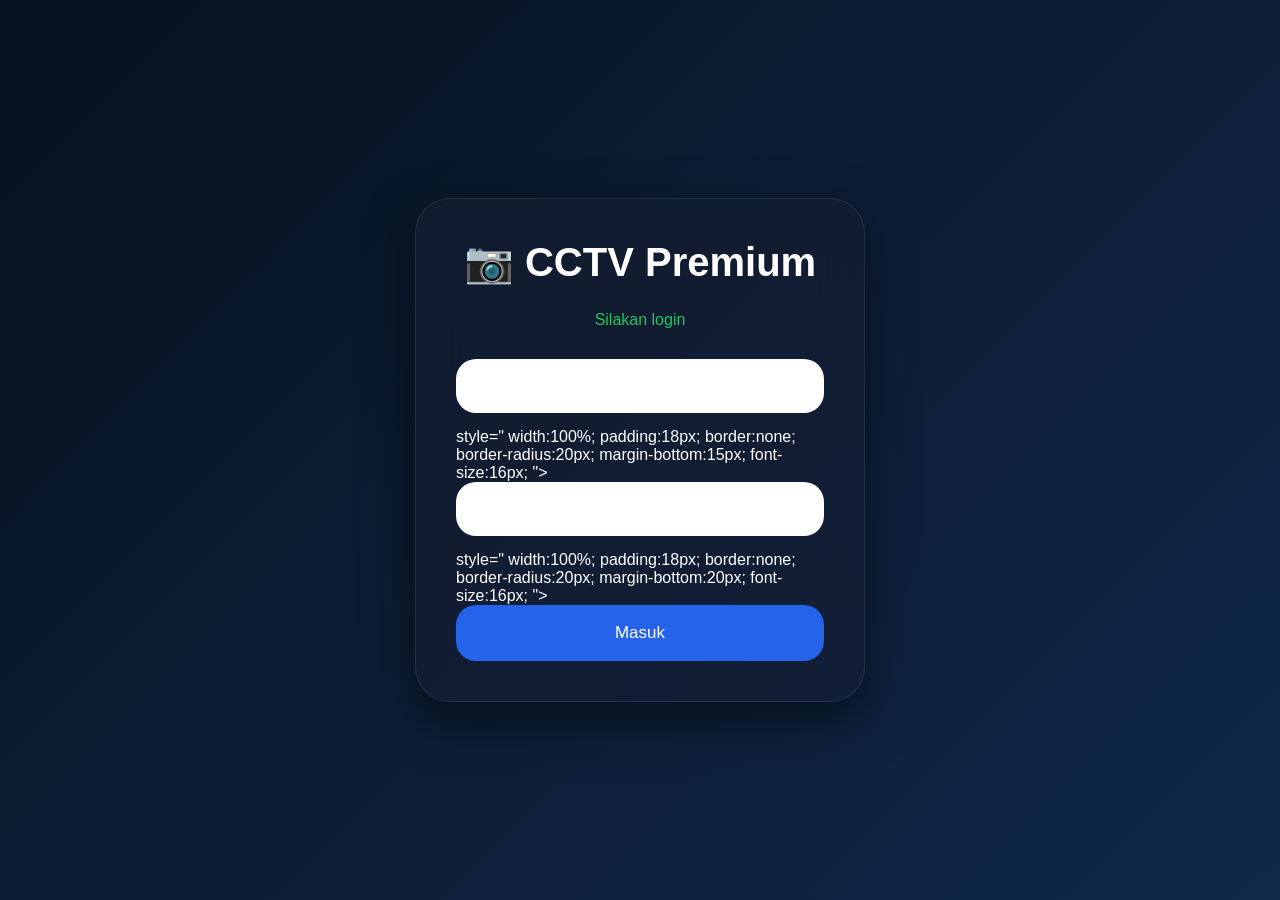
==== index.html @ 45cf0ae9 "Update index.html" ====
<!DOCTYPE html>
<html lang="id">
<head>

<meta charset="UTF-8">

<meta name="viewport"
content="width=device-width,initial-scale=1.0">

<title>CCTV Premium</title>

<link
rel="stylesheet"
href="style.css">

</head>
<body>

<div
style="
display:flex;
justify-content:center;
align-items:center;
min-height:100vh;
">

<div class="glass"
style="max-width:450px;width:100%;">

<div class="title">

<h1>

📷 CCTV Premium

</h1>

</div>

<div class="online">

Silakan login

</div>


<input
type="text"
id="username"
onkeydown="handleKey(event)">

style="
width:100%;
padding:18px;
border:none;
border-radius:20px;
margin-bottom:15px;
font-size:16px;
">


<input
type="password"
id="password"
onkeydown="handleKey(event)">

style="
width:100%;
padding:18px;
border:none;
border-radius:20px;
margin-bottom:20px;
font-size:16px;
">


<button

onclick="login()"

style="
width:100%;
padding:18px;
border:none;
border-radius:20px;
background:#2563eb;
color:white;
font-size:17px;
cursor:pointer;
">

Masuk

</button>

</div>

</div>

<script src="script.js"></script>

</body>
</html>
---- style.css ----
*{
    margin:0;
    padding:0;
    box-sizing:border-box;
    font-family:'Segoe UI',sans-serif;
}

body{
    min-height:100vh;
    background:
    linear-gradient(
        135deg,
        #06111f,
        #0d1d35,
        #10284a
    );

    color:white;

    overflow-x:hidden;
}

.container{
    display:flex;
    min-height:100vh;
}

/* SIDEBAR */

.sidebar{

    width:90px;

    background:
    rgba(10,20,40,.8);

    backdrop-filter:
    blur(20px);

    border-right:
    1px solid rgba(255,255,255,.08);

    display:flex;

    flex-direction:column;

    align-items:center;

    padding-top:25px;

}

.logo{

    font-size:40px;

    margin-bottom:40px;

}

.nav-item{

    width:60px;

    height:60px;

    border-radius:18px;

    display:flex;

    justify-content:center;

    align-items:center;

    margin-bottom:15px;

    text-decoration:none;

    font-size:26px;

    color:white;

    background:
    rgba(255,255,255,.05);

    transition:.3s;

}

.nav-item:hover{

    transform:translateY(-5px);

    background:#2563eb;

}

.red{

    background:#ef4444;

}

.red:hover{

    background:#dc2626;

}

/* MAIN */

.main{

    flex:1;

    padding:40px;

}

.glass{

    max-width:950px;

    margin:auto;

    padding:40px;

    border-radius:35px;

    background:

    rgba(20,30,50,.65);

    backdrop-filter:

    blur(25px);

    border:

    1px solid rgba(255,255,255,.08);

    box-shadow:

    0 20px 50px rgba(0,0,0,.5);

}

/* TITLE */

.title{

    text-align:center;

    margin-bottom:25px;

}

.title h1{

    font-size:40px;

}

/* STATUS */

.online{

    text-align:center;

    color:#22c55e;

    margin-bottom:30px;

}

/* JAM */

.clock{

    text-align:center;

    font-size:65px;

    font-weight:bold;

}

.date{

    text-align:center;

    color:#d1d5db;

    margin-bottom:40px;

}

/* CAMERA CARD */

.camera-card{

    background:

    rgba(45,92,160,.45);

    border:

    1px solid rgba(255,255,255,.08);

    padding:22px;

    border-radius:25px;

    margin-bottom:20px;

    display:flex;

    justify-content:space-between;

    align-items:center;

    cursor:pointer;

    transition:.3s;

}

.camera-card:hover{

    transform:

    translateY(-5px);

    background:#2d5ca0;

}

/* STAT CARD */

.stat{

    margin-top:30px;

    display:grid;

    grid-template-columns:

    repeat(2,1fr);

    gap:20px;

}

.stat-card{

    background:

    rgba(255,255,255,.05);

    border:

    1px solid rgba(255,255,255,.08);

    padding:25px;

    border-radius:25px;

    text-align:center;

}

.stat-card h2{

    font-size:35px;

    margin-bottom:10px;

}

/* LOGIN */

.login-container{

    display:flex;

    justify-content:center;

    align-items:center;

    min-height:100vh;

}

.login-box{

    width:420px;

    padding:40px;

    border-radius:35px;

    background:

    rgba(20,30,50,.7);

    backdrop-filter:

    blur(25px);

    border:

    1px solid rgba(255,255,255,.08);

}

input{

    width:100%;

    padding:18px;

    border:none;

    border-radius:20px;

    margin-bottom:15px;

    font-size:16px;

}

button{

    width:100%;

    padding:18px;

    border:none;

    border-radius:20px;

    background:#2563eb;

    color:white;

    cursor:pointer;

    font-size:17px;

}

/* RESPONSIVE */

@media(max-width:768px){

    .clock{

        font-size:45px;

    }

    .glass{

        padding:25px;

    }

}
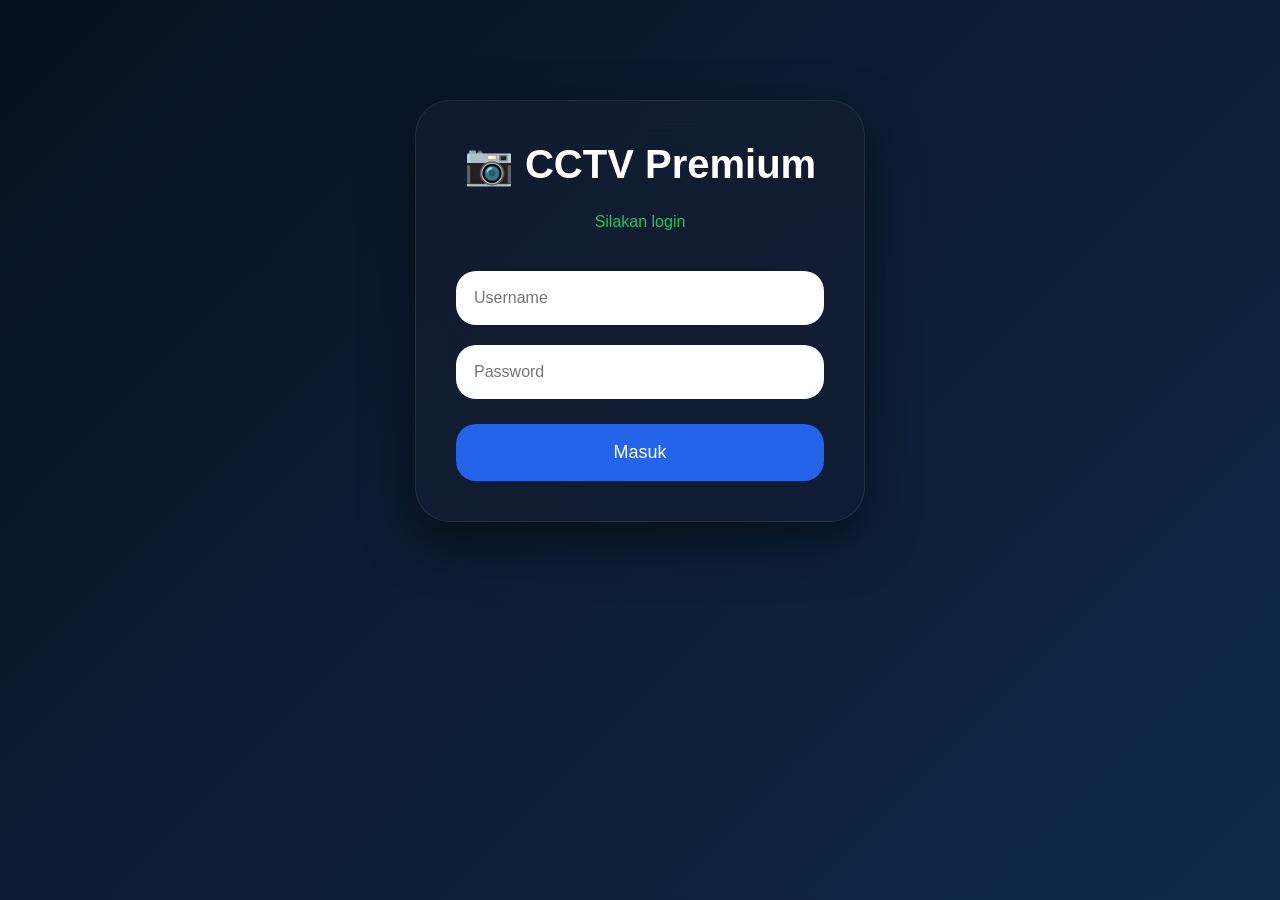
==== commit 3f0e4e13: "Update index.html" ====
--- a/index.html
+++ b/index.html
@@ -4,8 +4,9 @@
 
 <meta charset="UTF-8">
 
-<meta name="viewport"
-content="width=device-width,initial-scale=1.0">
+<meta
+name="viewport"
+content="width=device-width, initial-scale=1.0">
 
 <title>CCTV Premium</title>
 
@@ -14,18 +15,17 @@
 href="style.css">
 
 </head>
+
 <body>
 
-<div
-style="
-display:flex;
-justify-content:center;
-align-items:center;
-min-height:100vh;
-">
+<div class="main">
 
 <div class="glass"
-style="max-width:450px;width:100%;">
+style="
+max-width:450px;
+margin:auto;
+margin-top:60px;
+">
 
 <div class="title">
 
@@ -37,7 +37,9 @@
 
 </div>
 
-<div class="online">
+<div
+class="online"
+style="margin-bottom:40px;">
 
 Silakan login
 
@@ -45,24 +47,14 @@
 
 
 <input
+
 type="text"
+
 id="username"
-onkeydown="handleKey(event)">
 
-style="
-width:100%;
-padding:18px;
-border:none;
-border-radius:20px;
-margin-bottom:15px;
-font-size:16px;
-">
+placeholder="Username"
 
-
-<input
-type="password"
-id="password"
-onkeydown="handleKey(event)">
+onkeydown="handleKey(event)"
 
 style="
 width:100%;
@@ -71,6 +63,28 @@
 border-radius:20px;
 margin-bottom:20px;
 font-size:16px;
+outline:none;
+">
+
+
+<input
+
+type="password"
+
+id="password"
+
+placeholder="Password"
+
+onkeydown="handleKey(event)"
+
+style="
+width:100%;
+padding:18px;
+border:none;
+border-radius:20px;
+margin-bottom:25px;
+font-size:16px;
+outline:none;
 ">
 
 
@@ -85,7 +99,7 @@
 border-radius:20px;
 background:#2563eb;
 color:white;
-font-size:17px;
+font-size:18px;
 cursor:pointer;
 ">
 
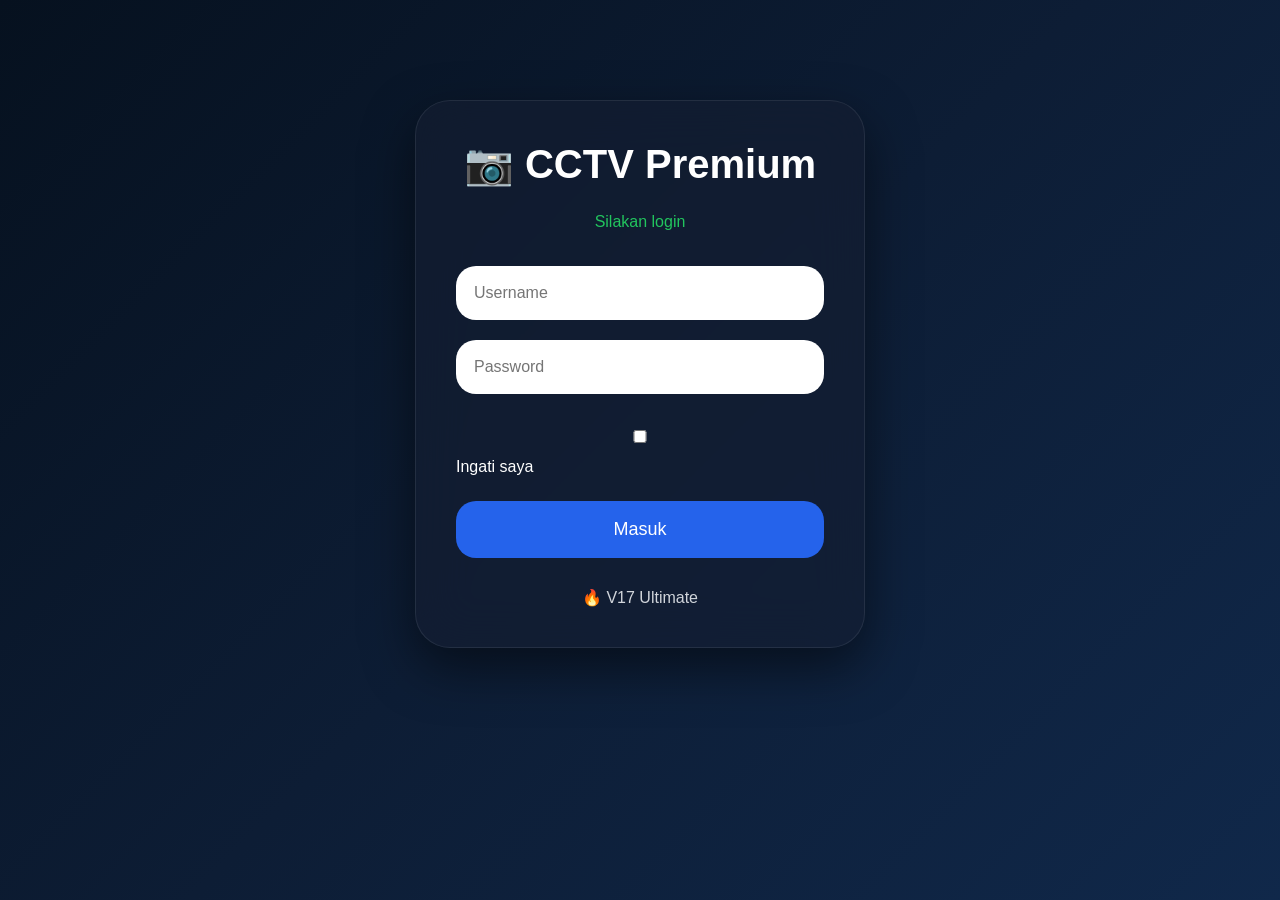
==== commit 80144159: "Update index.html" ====
--- a/index.html
+++ b/index.html
@@ -1,5 +1,6 @@
 <!DOCTYPE html>
 <html lang="id">
+
 <head>
 
 <meta charset="UTF-8">
@@ -8,7 +9,7 @@
 name="viewport"
 content="width=device-width, initial-scale=1.0">
 
-<title>CCTV Premium</title>
+<title>CCTV Premium V17</title>
 
 <link
 rel="stylesheet"
@@ -20,7 +21,8 @@
 
 <div class="main">
 
-<div class="glass"
+<div
+class="glass"
 style="
 max-width:450px;
 margin:auto;
@@ -39,23 +41,19 @@
 
 <div
 class="online"
-style="margin-bottom:40px;">
+style="margin-bottom:35px;">
 
 Silakan login
 
 </div>
 
 
+
 <input
-
 type="text"
-
 id="username"
-
 placeholder="Username"
-
 onkeydown="handleKey(event)"
-
 style="
 width:100%;
 padding:18px;
@@ -67,22 +65,23 @@
 ">
 
 
+
+<div
+style="
+position:relative;
+margin-bottom:20px;
+">
+
 <input
-
 type="password"
-
 id="password"
-
 placeholder="Password"
-
 onkeydown="handleKey(event)"
-
 style="
 width:100%;
 padding:18px;
 border:none;
 border-radius:20px;
-margin-bottom:25px;
 font-size:16px;
 outline:none;
 ">
@@ -90,7 +89,47 @@
 
 <button
 
+onclick="togglePassword()"
+
+style="
+position:absolute;
+right:15px;
+top:50%;
+transform:translateY(-50%);
+border:none;
+background:none;
+font-size:18px;
+cursor:pointer;
+">
+
+👁
+
+</button>
+
+</div>
+
+
+
+<div
+style="
+margin-bottom:25px;
+">
+
+<input
+type="checkbox"
+id="remember">
+
+Ingati saya
+
+</div>
+
+
+
+<button
+
 onclick="login()"
+
+id="loginButton"
 
 style="
 width:100%;
@@ -107,6 +146,18 @@
 
 </button>
 
+
+<div
+style="
+margin-top:30px;
+text-align:center;
+color:#d1d5db;
+">
+
+🔥 V17 Ultimate
+
+</div>
+
 </div>
 
 </div>
@@ -114,4 +165,5 @@
 <script src="script.js"></script>
 
 </body>
+
 </html>
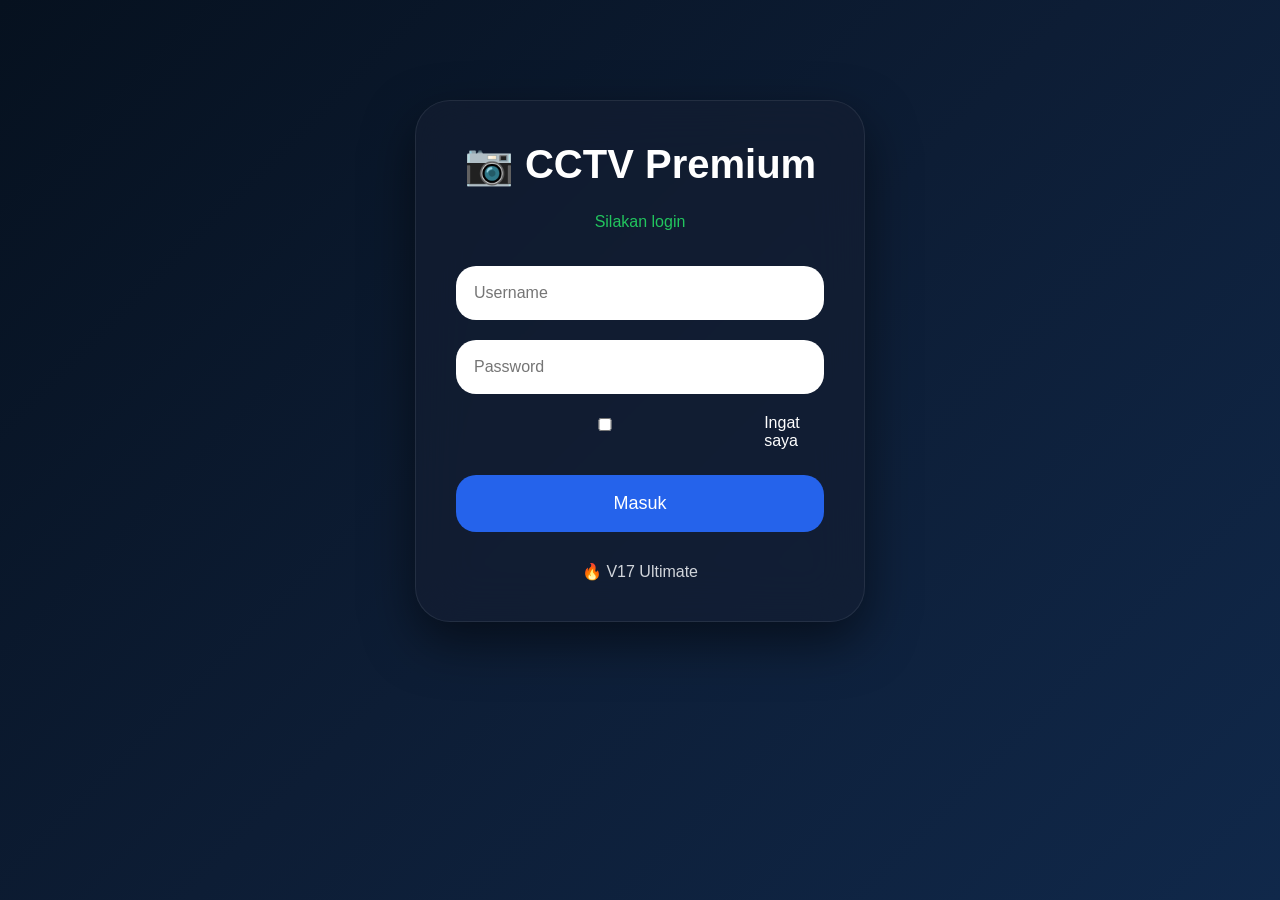
==== commit 37e9c920: "Update index.html" ====
--- a/index.html
+++ b/index.html
@@ -1,6 +1,5 @@
 <!DOCTYPE html>
 <html lang="id">
-
 <head>
 
 <meta charset="UTF-8">
@@ -65,13 +64,6 @@
 ">
 
 
-
-<div
-style="
-position:relative;
-margin-bottom:20px;
-">
-
 <input
 type="password"
 id="password"
@@ -82,44 +74,30 @@
 padding:18px;
 border:none;
 border-radius:20px;
+margin-bottom:20px;
 font-size:16px;
 outline:none;
 ">
-
-
-<button
-
-onclick="togglePassword()"
-
-style="
-position:absolute;
-right:15px;
-top:50%;
-transform:translateY(-50%);
-border:none;
-background:none;
-font-size:18px;
-cursor:pointer;
-">
-
-👁
-
-</button>
-
-</div>
 
 
 
 <div
 style="
 margin-bottom:25px;
+display:flex;
+align-items:center;
+gap:10px;
 ">
 
 <input
 type="checkbox"
 id="remember">
 
-Ingati saya
+<label for="remember">
+
+Ingat saya
+
+</label>
 
 </div>
 
@@ -165,5 +143,4 @@
 <script src="script.js"></script>
 
 </body>
-
 </html>
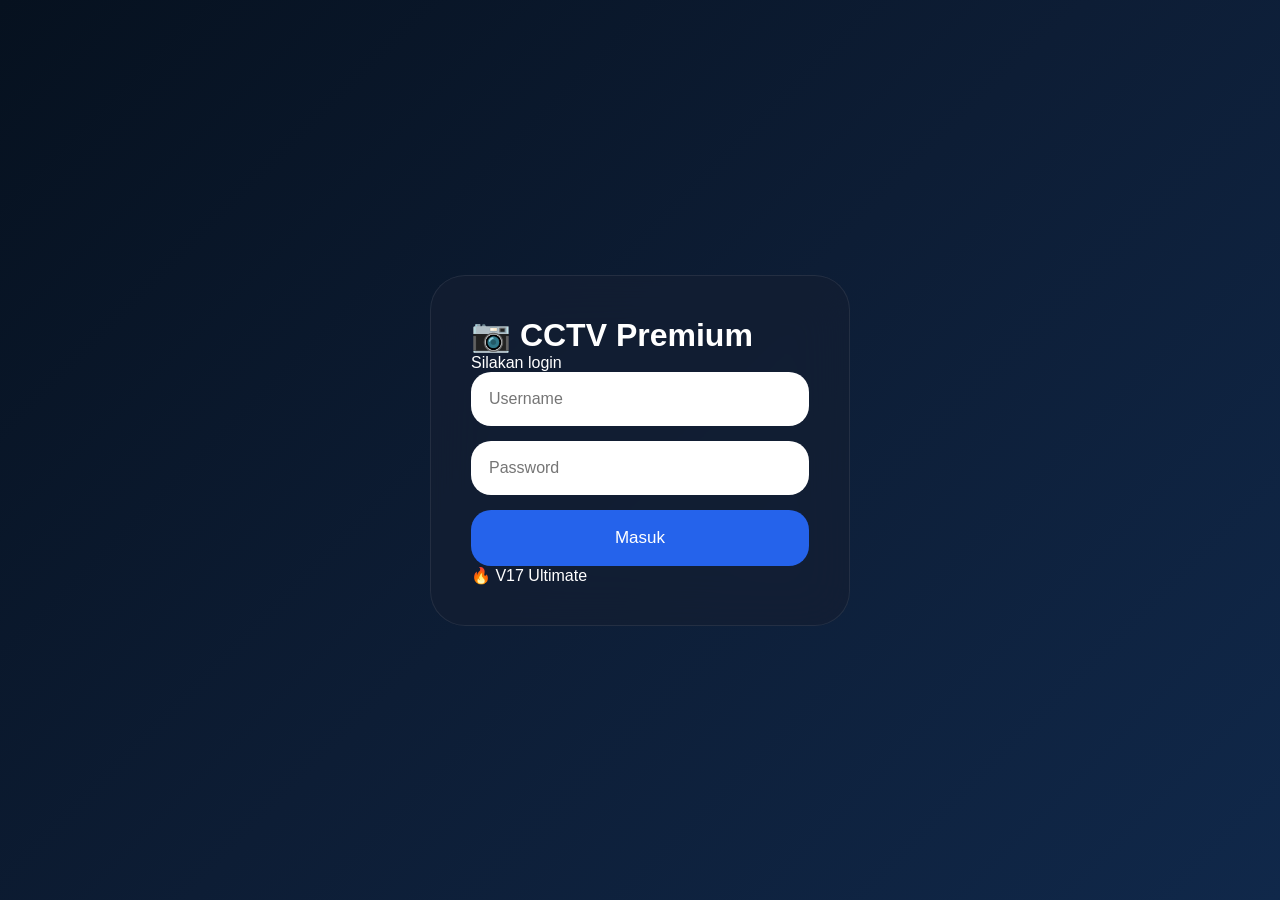
==== commit 9152460a: "Update index.html" ====
--- a/index.html
+++ b/index.html
@@ -4,31 +4,21 @@
 
 <meta charset="UTF-8">
 
-<meta
-name="viewport"
+<meta name="viewport"
 content="width=device-width, initial-scale=1.0">
 
 <title>CCTV Premium V17</title>
 
-<link
-rel="stylesheet"
+<link rel="stylesheet"
 href="style.css">
 
 </head>
 
 <body>
 
-<div class="main">
+<div class="login-container">
 
-<div
-class="glass"
-style="
-max-width:450px;
-margin:auto;
-margin-top:60px;
-">
-
-<div class="title">
+<div class="login-box">
 
 <h1>
 
@@ -36,101 +26,37 @@
 
 </h1>
 
-</div>
-
-<div
-class="online"
-style="margin-bottom:35px;">
+<p>
 
 Silakan login
 
-</div>
-
+</p>
 
 
 <input
 type="text"
 id="username"
 placeholder="Username"
-onkeydown="handleKey(event)"
-style="
-width:100%;
-padding:18px;
-border:none;
-border-radius:20px;
-margin-bottom:20px;
-font-size:16px;
-outline:none;
-">
+onkeydown="handleKey(event)">
 
 
 <input
 type="password"
 id="password"
 placeholder="Password"
-onkeydown="handleKey(event)"
-style="
-width:100%;
-padding:18px;
-border:none;
-border-radius:20px;
-margin-bottom:20px;
-font-size:16px;
-outline:none;
-">
-
-
-
-<div
-style="
-margin-bottom:25px;
-display:flex;
-align-items:center;
-gap:10px;
-">
-
-<input
-type="checkbox"
-id="remember">
-
-<label for="remember">
-
-Ingat saya
-
-</label>
-
-</div>
-
+onkeydown="handleKey(event)">
 
 
 <button
-
-onclick="login()"
-
 id="loginButton"
-
-style="
-width:100%;
-padding:18px;
-border:none;
-border-radius:20px;
-background:#2563eb;
-color:white;
-font-size:18px;
-cursor:pointer;
-">
+onclick="login()">
 
 Masuk
 
 </button>
 
 
-<div
-style="
-margin-top:30px;
-text-align:center;
-color:#d1d5db;
-">
+<div class="version">
 
 🔥 V17 Ultimate
 
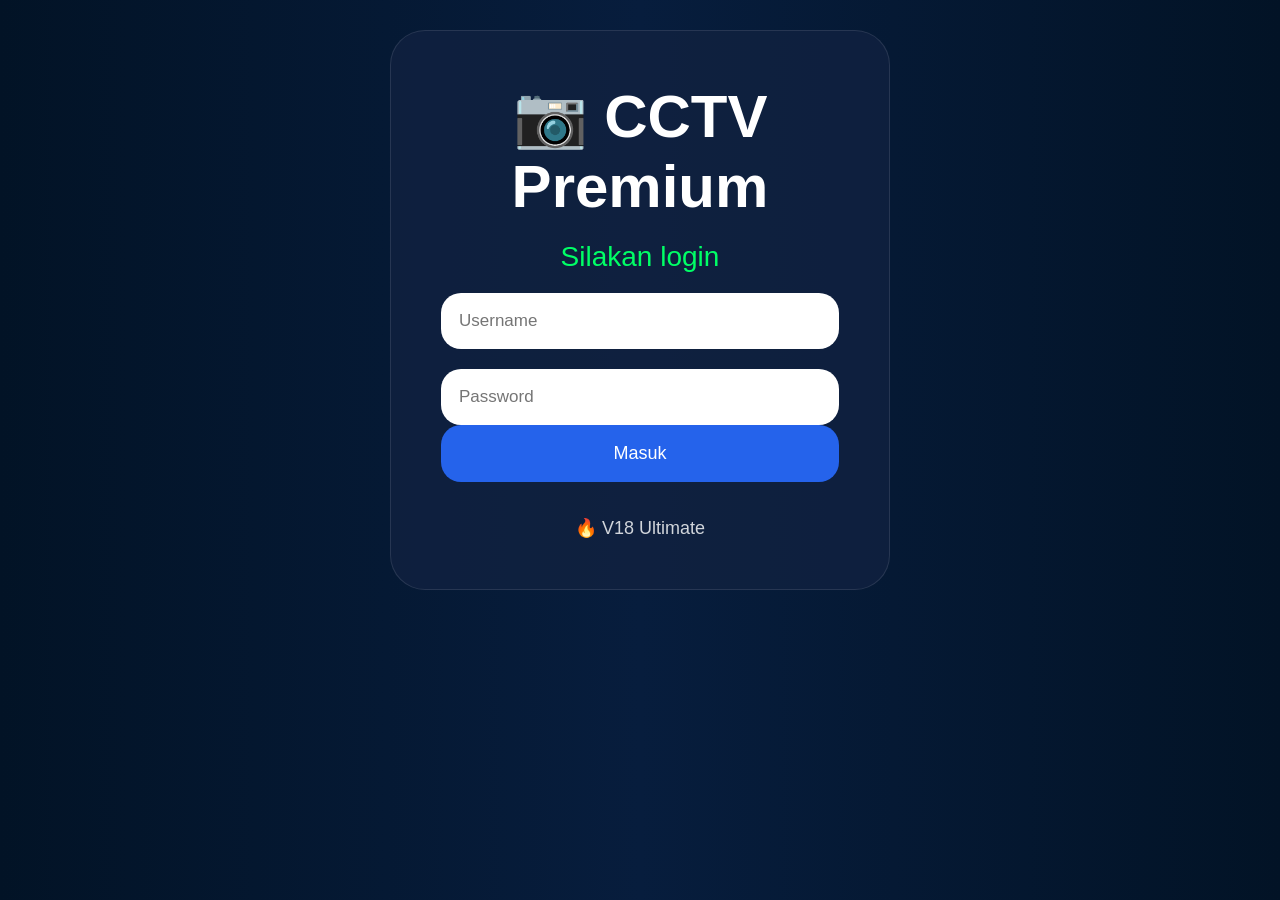
==== commit e3e39131: "Update index.html" ====
--- a/index.html
+++ b/index.html
@@ -1,24 +1,32 @@
 <!DOCTYPE html>
 <html lang="id">
+
 <head>
 
 <meta charset="UTF-8">
 
-<meta name="viewport"
+<meta
+name="viewport"
 content="width=device-width, initial-scale=1.0">
 
-<title>CCTV Premium V17</title>
+<title>CCTV Premium V18</title>
 
-<link rel="stylesheet"
+<link
+rel="stylesheet"
 href="style.css">
 
 </head>
 
 <body>
 
-<div class="login-container">
+<div class="main">
 
-<div class="login-box">
+<div class="glass"
+style="
+max-width:500px;
+">
+
+<div class="title">
 
 <h1>
 
@@ -26,11 +34,16 @@
 
 </h1>
 
-<p>
+</div>
+
+
+<div
+class="online">
 
 Silakan login
 
-</p>
+</div>
+
 
 
 <input
@@ -40,11 +53,13 @@
 onkeydown="handleKey(event)">
 
 
+
 <input
 type="password"
 id="password"
 placeholder="Password"
 onkeydown="handleKey(event)">
+
 
 
 <button
@@ -56,9 +71,15 @@
 </button>
 
 
-<div class="version">
+<div
+style="
+margin-top:35px;
+text-align:center;
+color:#d1d5db;
+font-size:18px;
+">
 
-🔥 V17 Ultimate
+🔥 V18 Ultimate
 
 </div>
 
@@ -69,4 +90,5 @@
 <script src="script.js"></script>
 
 </body>
+
 </html>
--- a/style.css
+++ b/style.css
@@ -2,367 +2,276 @@
     margin:0;
     padding:0;
     box-sizing:border-box;
-    font-family:'Segoe UI',sans-serif;
+    font-family:Segoe UI,sans-serif;
 }
 
 body{
-    min-height:100vh;
+
     background:
     linear-gradient(
-        135deg,
-        #06111f,
-        #0d1d35,
-        #10284a
-    );
+    90deg,
+    #021326,
+    #071d3d,
+    #021326);
+
+    min-height:100vh;
 
     color:white;
 
-    overflow-x:hidden;
 }
 
 .container{
-    display:flex;
+
+    display:flex;
+
     min-height:100vh;
-}
-
-/* SIDEBAR */
+
+}
 
 .sidebar{
 
     width:90px;
 
+    background:#091a35;
+
+    border-right:
+
+    1px solid rgba(255,255,255,.1);
+
+    display:flex;
+
+    flex-direction:column;
+
+    align-items:center;
+
+    padding-top:25px;
+
+}
+
+.logo{
+
+    font-size:40px;
+
+    margin-bottom:40px;
+
+}
+
+.nav-item{
+
+    width:55px;
+
+    height:55px;
+
+    border-radius:18px;
+
+    background:#12284b;
+
+    margin-bottom:18px;
+
+    display:flex;
+
+    justify-content:center;
+
+    align-items:center;
+
+    text-decoration:none;
+
+    color:white;
+
+    font-size:25px;
+
+    transition:.3s;
+
+}
+
+.nav-item:hover{
+
+    background:#2563eb;
+
+}
+
+.red{
+
+    background:#ef4444;
+
+}
+
+.main{
+
+    flex:1;
+
+    display:flex;
+
+    justify-content:center;
+
+    align-items:center;
+
+    padding:30px;
+
+}
+
+.glass{
+
+    width:100%;
+
+    max-width:950px;
+
     background:
-    rgba(10,20,40,.8);
-
-    backdrop-filter:
-    blur(20px);
-
-    border-right:
-    1px solid rgba(255,255,255,.08);
-
-    display:flex;
-
-    flex-direction:column;
-
-    align-items:center;
-
-    padding-top:25px;
-
-}
-
-.logo{
-
-    font-size:40px;
-
-    margin-bottom:40px;
-
-}
-
-.nav-item{
-
-    width:60px;
-
-    height:60px;
-
-    border-radius:18px;
-
-    display:flex;
-
-    justify-content:center;
-
-    align-items:center;
-
-    margin-bottom:15px;
-
-    text-decoration:none;
-
-    font-size:26px;
+
+    rgba(17,34,64,.85);
+
+    border:
+
+    1px solid rgba(255,255,255,.1);
+
+    border-radius:35px;
+
+    padding:50px;
+
+}
+
+.title{
+
+    text-align:center;
+
+}
+
+.title h1{
+
+    font-size:60px;
+
+}
+
+.online{
+
+    text-align:center;
+
+    color:#00ff66;
+
+    margin-top:20px;
+
+    font-size:28px;
+
+}
+
+.clock{
+
+    text-align:center;
+
+    font-size:80px;
+
+    font-weight:bold;
+
+    margin-top:30px;
+
+}
+
+.date{
+
+    text-align:center;
+
+    color:#d1d5db;
+
+    margin-top:15px;
+
+    font-size:24px;
+
+}
+
+.stat{
+
+    margin-top:60px;
+
+    display:flex;
+
+    gap:25px;
+
+}
+
+.stat-card{
+
+    flex:1;
+
+    background:#1d3a67;
+
+    border-radius:25px;
+
+    padding:40px;
+
+    text-align:center;
+
+}
+
+.stat-card h2{
+
+    font-size:55px;
+
+}
+
+.stat-card p{
+
+    margin-top:15px;
+
+    color:#d1d5db;
+
+    font-size:20px;
+
+}
+
+.camera-card{
+
+    background:#1d3a67;
+
+    padding:30px;
+
+    border-radius:25px;
+
+    margin-top:25px;
+
+    cursor:pointer;
+
+    transition:.3s;
+
+}
+
+.camera-card:hover{
+
+    transform:translateY(-5px);
+
+}
+
+input{
+
+    width:100%;
+
+    padding:18px;
+
+    border:none;
+
+    border-radius:20px;
+
+    margin-top:20px;
+
+    font-size:17px;
+
+}
+
+button{
+
+    width:100%;
+
+    padding:18px;
+
+    border:none;
+
+    border-radius:20px;
+
+    background:#2563eb;
 
     color:white;
 
-    background:
-    rgba(255,255,255,.05);
-
-    transition:.3s;
-
-}
-
-.nav-item:hover{
-
-    transform:translateY(-5px);
-
-    background:#2563eb;
-
-}
-
-.red{
-
-    background:#ef4444;
-
-}
-
-.red:hover{
-
-    background:#dc2626;
-
-}
-
-/* MAIN */
-
-.main{
-
-    flex:1;
-
-    padding:40px;
-
-}
-
-.glass{
-
-    max-width:950px;
-
-    margin:auto;
-
-    padding:40px;
-
-    border-radius:35px;
-
-    background:
-
-    rgba(20,30,50,.65);
-
-    backdrop-filter:
-
-    blur(25px);
-
-    border:
-
-    1px solid rgba(255,255,255,.08);
-
-    box-shadow:
-
-    0 20px 50px rgba(0,0,0,.5);
-
-}
-
-/* TITLE */
-
-.title{
-
-    text-align:center;
-
-    margin-bottom:25px;
-
-}
-
-.title h1{
-
-    font-size:40px;
-
-}
-
-/* STATUS */
-
-.online{
-
-    text-align:center;
-
-    color:#22c55e;
-
-    margin-bottom:30px;
-
-}
-
-/* JAM */
-
-.clock{
-
-    text-align:center;
-
-    font-size:65px;
-
-    font-weight:bold;
-
-}
-
-.date{
-
-    text-align:center;
-
-    color:#d1d5db;
-
-    margin-bottom:40px;
-
-}
-
-/* CAMERA CARD */
-
-.camera-card{
-
-    background:
-
-    rgba(45,92,160,.45);
-
-    border:
-
-    1px solid rgba(255,255,255,.08);
-
-    padding:22px;
-
-    border-radius:25px;
-
-    margin-bottom:20px;
-
-    display:flex;
-
-    justify-content:space-between;
-
-    align-items:center;
+    font-size:18px;
 
     cursor:pointer;
 
-    transition:.3s;
-
-}
-
-.camera-card:hover{
-
-    transform:
-
-    translateY(-5px);
-
-    background:#2d5ca0;
-
-}
-
-/* STAT CARD */
-
-.stat{
-
-    margin-top:30px;
-
-    display:grid;
-
-    grid-template-columns:
-
-    repeat(2,1fr);
-
-    gap:20px;
-
-}
-
-.stat-card{
-
-    background:
-
-    rgba(255,255,255,.05);
-
-    border:
-
-    1px solid rgba(255,255,255,.08);
-
-    padding:25px;
-
-    border-radius:25px;
-
-    text-align:center;
-
-}
-
-.stat-card h2{
-
-    font-size:35px;
-
-    margin-bottom:10px;
-
-}
-
-/* LOGIN */
-
-.login-container{
-
-    display:flex;
-
-    justify-content:center;
-
-    align-items:center;
-
-    min-height:100vh;
-
-}
-
-.login-box{
-
-    width:420px;
-
-    padding:40px;
-
-    border-radius:35px;
-
-    background:
-
-    rgba(20,30,50,.7);
-
-    backdrop-filter:
-
-    blur(25px);
-
-    border:
-
-    1px solid rgba(255,255,255,.08);
-
-}
-
-input{
-
-    width:100%;
-
-    padding:18px;
-
-    border:none;
-
-    border-radius:20px;
-
-    margin-bottom:15px;
-
-    font-size:16px;
-
-}
-
-button{
-
-    width:100%;
-
-    padding:18px;
-
-    border:none;
-
-    border-radius:20px;
-
-    background:#2563eb;
-
-    color:white;
-
-    cursor:pointer;
-
-    font-size:17px;
-
-}
-
-/* RESPONSIVE */
-
-@media(max-width:768px){
-
-    .clock{
-
-        font-size:45px;
-
-    }
-
-    .glass{
-
-        padding:25px;
-
-    }
-
-}
+}
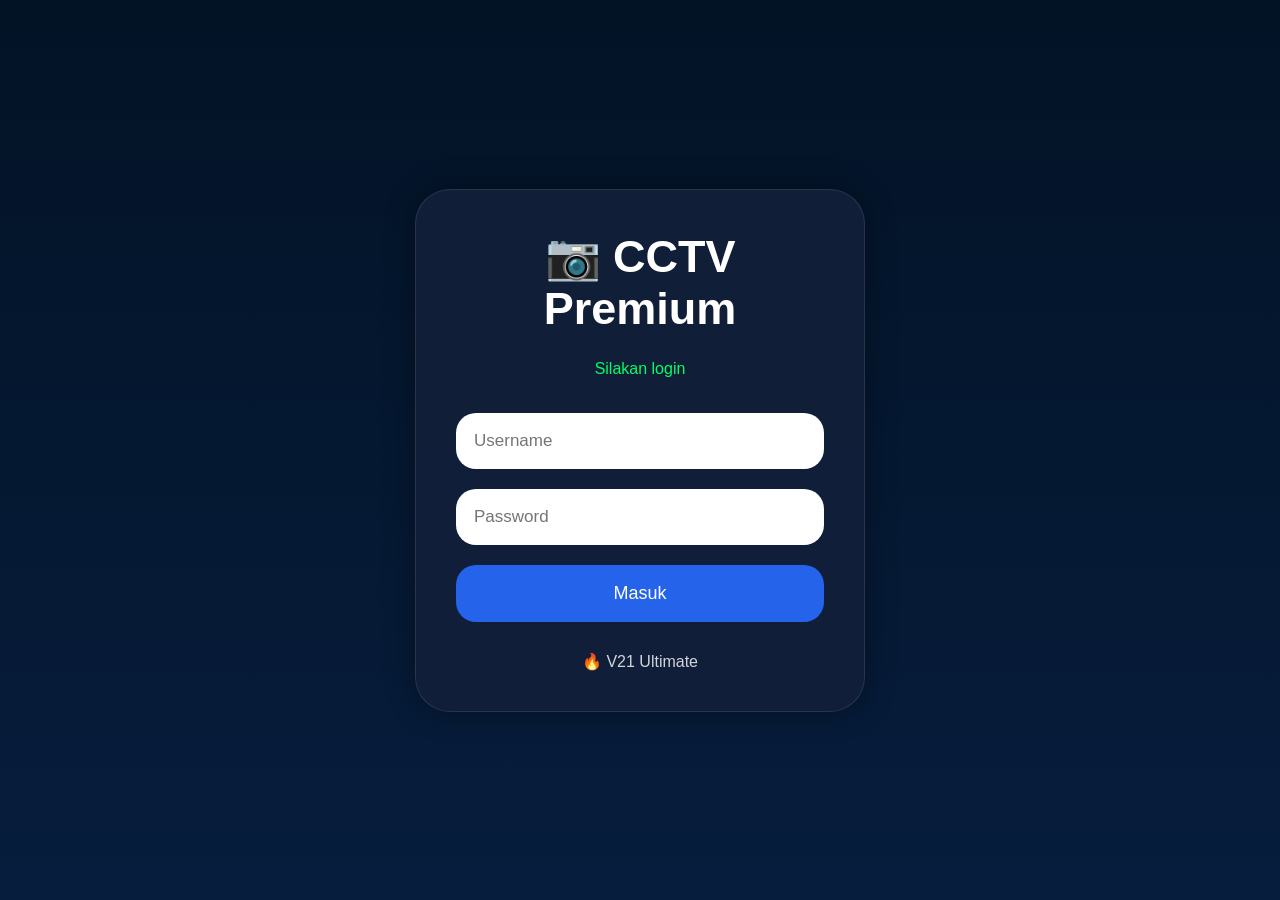
==== commit 0dc9960c: "Update index.html" ====
--- a/index.html
+++ b/index.html
@@ -9,7 +9,7 @@
 name="viewport"
 content="width=device-width, initial-scale=1.0">
 
-<title>CCTV Premium V18</title>
+<title>CCTV Premium V21</title>
 
 <link
 rel="stylesheet"
@@ -19,14 +19,9 @@
 
 <body>
 
-<div class="main">
+<div class="login-page">
 
-<div class="glass"
-style="
-max-width:500px;
-">
-
-<div class="title">
+<div class="login-box">
 
 <h1>
 
@@ -34,16 +29,11 @@
 
 </h1>
 
-</div>
-
-
-<div
-class="online">
+<p>
 
 Silakan login
 
-</div>
-
+</p>
 
 
 <input
@@ -53,13 +43,11 @@
 onkeydown="handleKey(event)">
 
 
-
 <input
 type="password"
 id="password"
 placeholder="Password"
 onkeydown="handleKey(event)">
-
 
 
 <button
@@ -71,15 +59,9 @@
 </button>
 
 
-<div
-style="
-margin-top:35px;
-text-align:center;
-color:#d1d5db;
-font-size:18px;
-">
+<div class="version">
 
-🔥 V18 Ultimate
+🔥 V21 Ultimate
 
 </div>
 
--- a/style.css
+++ b/style.css
@@ -2,276 +2,293 @@
     margin:0;
     padding:0;
     box-sizing:border-box;
-    font-family:Segoe UI,sans-serif;
+    font-family:'Segoe UI',sans-serif;
 }
 
 body{
 
     background:
     linear-gradient(
-    90deg,
-    #021326,
-    #071d3d,
-    #021326);
+    180deg,
+    #031326,
+    #071d3d);
+
+    color:white;
+
+}
+
+
+
+/* LOGIN */
+
+.login-page{
 
     min-height:100vh;
 
+    display:flex;
+
+    justify-content:center;
+
+    align-items:center;
+
+    padding:20px;
+
+}
+
+.login-box{
+
+    width:100%;
+
+    max-width:450px;
+
+    background:
+
+    rgba(18,32,58,.9);
+
+    border-radius:35px;
+
+    padding:40px;
+
+    border:
+
+    1px solid rgba(
+    255,255,255,.1);
+
+    box-shadow:
+
+    0 0 30px rgba(
+    0,0,0,.4);
+
+}
+
+.login-box h1{
+
+    text-align:center;
+
+    font-size:45px;
+
+}
+
+.login-box p{
+
+    text-align:center;
+
+    color:#00ff66;
+
+    margin-top:25px;
+
+    margin-bottom:35px;
+
+}
+
+input{
+
+    width:100%;
+
+    padding:18px;
+
+    border:none;
+
+    border-radius:20px;
+
+    margin-bottom:20px;
+
+    font-size:17px;
+
+}
+
+button{
+
+    width:100%;
+
+    padding:18px;
+
+    border:none;
+
+    border-radius:20px;
+
+    background:#2563eb;
+
     color:white;
 
-}
-
-.container{
+    font-size:18px;
+
+    cursor:pointer;
+
+}
+
+.version{
+
+    text-align:center;
+
+    margin-top:30px;
+
+    color:#d1d5db;
+
+}
+
+
+
+/* HALAMAN */
+
+.main{
+
+    padding:20px;
+
+    padding-bottom:110px;
+
+}
+
+.glass{
+
+    background:
+
+    rgba(18,32,58,.9);
+
+    border-radius:35px;
+
+    padding:25px;
+
+}
+
+.title{
+
+    text-align:center;
+
+}
+
+.title h1{
+
+    font-size:40px;
+
+}
+
+.group{
+
+    margin-top:10px;
+
+    color:#7ea6ff;
+
+    letter-spacing:5px;
+
+    font-size:16px;
+
+    font-weight:bold;
+
+}
+
+.online{
+
+    text-align:center;
+
+    color:#00ff66;
+
+    margin-top:25px;
+
+}
+
+.clock{
+
+    text-align:center;
+
+    font-size:55px;
+
+    font-weight:bold;
+
+    margin-top:30px;
+
+}
+
+.date{
+
+    text-align:center;
+
+    margin-top:15px;
+
+    color:#d1d5db;
+
+}
+
+.stat{
+
+    margin-top:40px;
+
+    display:grid;
+
+    grid-template-columns:
+
+    repeat(2,1fr);
+
+    gap:15px;
+
+}
+
+.stat-card{
+
+    background:
+
+    #1d3a67;
+
+    border-radius:25px;
+
+    padding:30px;
+
+    text-align:center;
+
+}
+
+.stat-card h2{
+
+    font-size:45px;
+
+}
+
+.camera-card{
+
+    background:
+
+    #1d3a67;
+
+    border-radius:25px;
+
+    padding:25px;
+
+    margin-top:20px;
+
+}
+
+.bottom-nav{
+
+    position:fixed;
+
+    left:0;
+
+    right:0;
+
+    bottom:0;
+
+    background:#091a35;
 
     display:flex;
 
-    min-height:100vh;
-
-}
-
-.sidebar{
-
-    width:90px;
-
-    background:#091a35;
-
-    border-right:
-
-    1px solid rgba(255,255,255,.1);
-
-    display:flex;
-
-    flex-direction:column;
-
-    align-items:center;
-
-    padding-top:25px;
-
-}
-
-.logo{
-
-    font-size:40px;
-
-    margin-bottom:40px;
-
-}
-
-.nav-item{
-
-    width:55px;
-
-    height:55px;
-
-    border-radius:18px;
-
-    background:#12284b;
-
-    margin-bottom:18px;
-
-    display:flex;
-
-    justify-content:center;
-
-    align-items:center;
+    justify-content:space-around;
+
+    padding:18px;
+
+}
+
+.bottom-nav a{
+
+    color:white;
 
     text-decoration:none;
 
-    color:white;
-
-    font-size:25px;
-
-    transition:.3s;
-
-}
-
-.nav-item:hover{
-
-    background:#2563eb;
-
-}
-
-.red{
-
-    background:#ef4444;
-
-}
-
-.main{
-
-    flex:1;
-
-    display:flex;
-
-    justify-content:center;
-
-    align-items:center;
-
-    padding:30px;
-
-}
-
-.glass{
-
-    width:100%;
-
-    max-width:950px;
-
-    background:
-
-    rgba(17,34,64,.85);
-
-    border:
-
-    1px solid rgba(255,255,255,.1);
-
-    border-radius:35px;
-
-    padding:50px;
-
-}
-
-.title{
-
-    text-align:center;
-
-}
-
-.title h1{
-
-    font-size:60px;
-
-}
-
-.online{
-
-    text-align:center;
-
-    color:#00ff66;
-
-    margin-top:20px;
-
     font-size:28px;
 
 }
 
-.clock{
-
-    text-align:center;
-
-    font-size:80px;
-
-    font-weight:bold;
-
-    margin-top:30px;
-
-}
-
-.date{
-
-    text-align:center;
-
-    color:#d1d5db;
-
-    margin-top:15px;
-
-    font-size:24px;
-
-}
-
-.stat{
-
-    margin-top:60px;
-
-    display:flex;
-
-    gap:25px;
-
-}
-
-.stat-card{
-
-    flex:1;
-
-    background:#1d3a67;
-
-    border-radius:25px;
-
-    padding:40px;
-
-    text-align:center;
-
-}
-
-.stat-card h2{
-
-    font-size:55px;
-
-}
-
-.stat-card p{
-
-    margin-top:15px;
-
-    color:#d1d5db;
-
-    font-size:20px;
-
-}
-
-.camera-card{
-
-    background:#1d3a67;
-
-    padding:30px;
-
-    border-radius:25px;
-
-    margin-top:25px;
-
-    cursor:pointer;
-
-    transition:.3s;
-
-}
-
-.camera-card:hover{
-
-    transform:translateY(-5px);
-
-}
-
-input{
-
-    width:100%;
-
-    padding:18px;
-
-    border:none;
-
-    border-radius:20px;
-
-    margin-top:20px;
-
-    font-size:17px;
-
-}
-
-button{
-
-    width:100%;
-
-    padding:18px;
-
-    border:none;
-
-    border-radius:20px;
-
-    background:#2563eb;
-
-    color:white;
-
-    font-size:18px;
-
-    cursor:pointer;
-
-}
+.active{
+
+    color:#3b82f6 !important;
+
+}
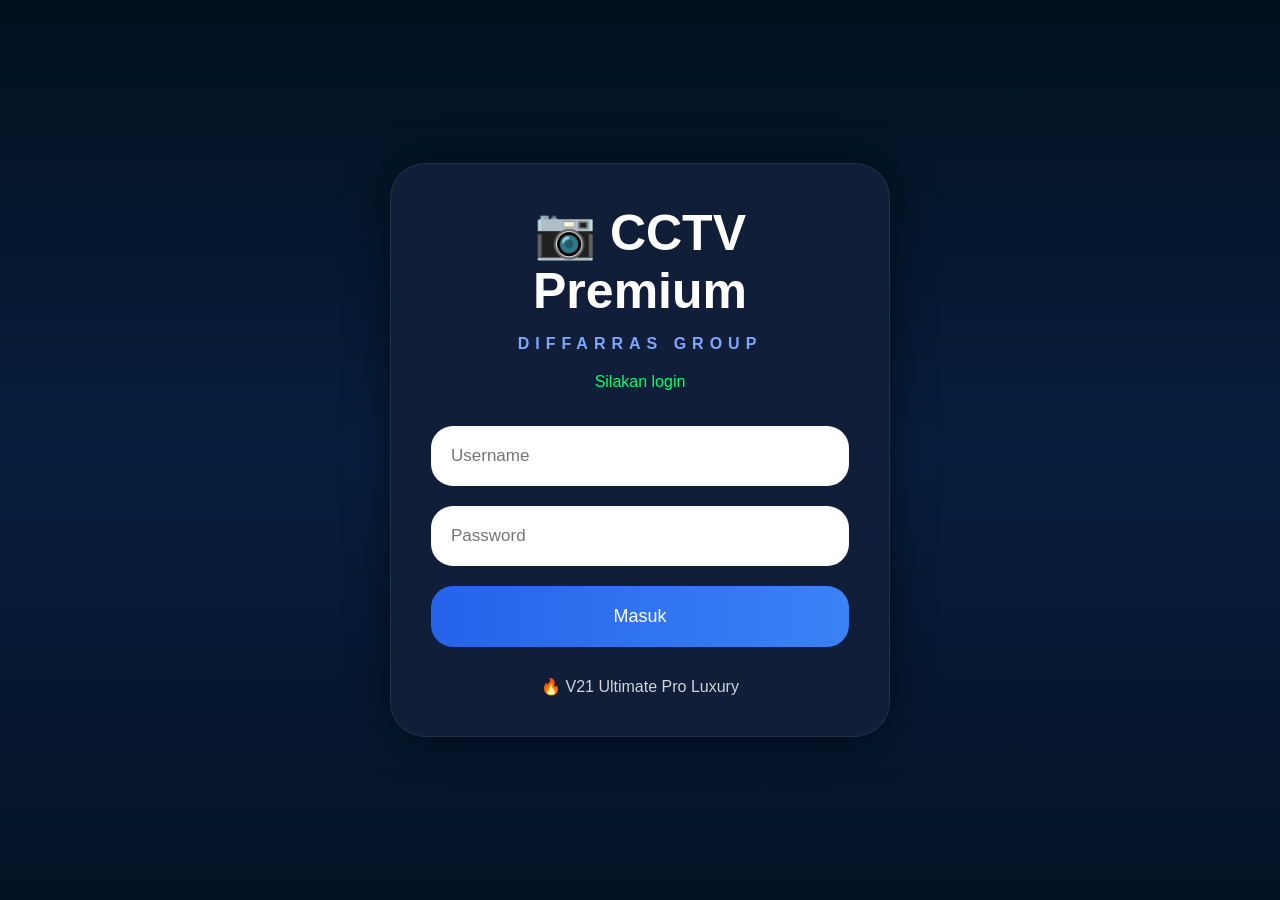
==== commit 8a46695e: "Update index.html" ====
--- a/index.html
+++ b/index.html
@@ -9,7 +9,7 @@
 name="viewport"
 content="width=device-width, initial-scale=1.0">
 
-<title>CCTV Premium V21</title>
+<title>CCTV Premium V21 Ultimate</title>
 
 <link
 rel="stylesheet"
@@ -29,11 +29,24 @@
 
 </h1>
 
+<div
+class="group"
+style="
+text-align:center;
+margin-top:15px;
+">
+
+DIFFARRAS GROUP
+
+</div>
+
+
 <p>
 
 Silakan login
 
 </p>
+
 
 
 <input
@@ -43,11 +56,41 @@
 onkeydown="handleKey(event)">
 
 
+
+<div
+style="
+position:relative;
+">
+
 <input
 type="password"
 id="password"
 placeholder="Password"
-onkeydown="handleKey(event)">
+onkeydown="handleKey(event)"
+style="
+padding-right:70px;
+">
+
+
+<span
+
+onclick="togglePassword()"
+
+style="
+position:absolute;
+right:25px;
+top:22px;
+font-size:22px;
+cursor:pointer;
+user-select:none;
+">
+
+👁
+
+</span>
+
+</div>
+
 
 
 <button
@@ -59,9 +102,10 @@
 </button>
 
 
+
 <div class="version">
 
-🔥 V21 Ultimate
+🔥 V21 Ultimate Pro Luxury
 
 </div>
 
--- a/style.css
+++ b/style.css
@@ -10,8 +10,9 @@
     background:
     linear-gradient(
     180deg,
-    #031326,
-    #071d3d);
+    #02111f,
+    #071d3d,
+    #041225);
 
     color:white;
 
@@ -39,256 +40,388 @@
 
     width:100%;
 
-    max-width:450px;
+    max-width:500px;
 
     background:
 
     rgba(18,32,58,.9);
 
+    backdrop-filter:blur(20px);
+
+    border:
+
+    1px solid rgba(
+    255,255,255,.08);
+
     border-radius:35px;
 
     padding:40px;
 
+    box-shadow:
+
+    0 0 40px rgba(
+    0,0,0,.5);
+
+}
+
+.login-box h1{
+
+    text-align:center;
+
+    font-size:50px;
+
+}
+
+.login-box p{
+
+    text-align:center;
+
+    color:#00ff66;
+
+    margin-top:20px;
+
+    margin-bottom:35px;
+
+}
+
+input{
+
+    width:100%;
+
+    padding:20px;
+
+    border:none;
+
+    border-radius:22px;
+
+    margin-bottom:20px;
+
+    font-size:17px;
+
+    outline:none;
+
+    background:white;
+
+    transition:.3s;
+
+}
+
+input:focus{
+
+    box-shadow:
+
+    0 0 20px rgba(
+    37,99,235,.7);
+
+}
+
+button{
+
+    width:100%;
+
+    padding:20px;
+
+    border:none;
+
+    border-radius:22px;
+
+    background:
+
+    linear-gradient(
+    90deg,
+    #2563eb,
+    #3b82f6);
+
+    color:white;
+
+    font-size:18px;
+
+    cursor:pointer;
+
+    transition:.3s;
+
+}
+
+button:hover{
+
+    transform:translateY(-3px);
+
+    box-shadow:
+
+    0 0 25px rgba(
+    37,99,235,.7);
+
+}
+
+.version{
+
+    text-align:center;
+
+    margin-top:30px;
+
+    color:#d1d5db;
+
+}
+
+
+
+/* HALAMAN */
+
+.main{
+
+    padding:20px;
+
+    padding-bottom:110px;
+
+}
+
+.glass{
+
+    background:
+
+    rgba(18,32,58,.88);
+
+    backdrop-filter:blur(25px);
+
     border:
 
     1px solid rgba(
-    255,255,255,.1);
-
-    box-shadow:
-
-    0 0 30px rgba(
+    255,255,255,.08);
+
+    border-radius:35px;
+
+    padding:25px;
+
+    box-shadow:
+
+    0 0 40px rgba(
     0,0,0,.4);
 
 }
 
-.login-box h1{
-
-    text-align:center;
+.title{
+
+    text-align:center;
+
+}
+
+.title h1{
+
+    font-size:40px;
+
+}
+
+.group{
+
+    margin-top:12px;
+
+    color:#7ea6ff;
+
+    letter-spacing:6px;
+
+    font-weight:bold;
+
+}
+
+.online{
+
+    text-align:center;
+
+    color:#00ff66;
+
+    margin-top:25px;
+
+    font-size:22px;
+
+}
+
+.clock{
+
+    text-align:center;
+
+    font-size:60px;
+
+    font-weight:bold;
+
+    margin-top:30px;
+
+    text-shadow:
+
+    0 0 20px rgba(
+    255,255,255,.4);
+
+}
+
+.date{
+
+    text-align:center;
+
+    color:#d1d5db;
+
+    margin-top:15px;
+
+}
+
+.stat{
+
+    margin-top:40px;
+
+    display:grid;
+
+    grid-template-columns:
+
+    repeat(2,1fr);
+
+    gap:18px;
+
+}
+
+.stat-card{
+
+    background:
+
+    linear-gradient(
+    180deg,
+    #1b3660,
+    #23457a);
+
+    border-radius:28px;
+
+    padding:30px;
+
+    text-align:center;
+
+    transition:.3s;
+
+}
+
+.stat-card:hover{
+
+    transform:translateY(-5px);
+
+    box-shadow:
+
+    0 0 25px rgba(
+    37,99,235,.6);
+
+}
+
+.stat-card h2{
 
     font-size:45px;
 
 }
 
-.login-box p{
-
-    text-align:center;
-
-    color:#00ff66;
-
-    margin-top:25px;
-
-    margin-bottom:35px;
-
-}
-
-input{
-
-    width:100%;
+.camera-card{
+
+    background:
+
+    linear-gradient(
+    180deg,
+    #1b3660,
+    #23457a);
+
+    border-radius:28px;
+
+    padding:25px;
+
+    margin-top:20px;
+
+    transition:.3s;
+
+    cursor:pointer;
+
+}
+
+.camera-card:hover{
+
+    transform:translateY(-5px);
+
+    box-shadow:
+
+    0 0 25px rgba(
+    37,99,235,.6);
+
+}
+
+
+
+/* BOTTOM NAVIGATION */
+
+.bottom-nav{
+
+    position:fixed;
+
+    left:0;
+
+    right:0;
+
+    bottom:0;
+
+    background:
+
+    rgba(9,26,53,.95);
+
+    backdrop-filter:blur(20px);
+
+    display:flex;
+
+    justify-content:space-around;
 
     padding:18px;
 
-    border:none;
-
-    border-radius:20px;
-
-    margin-bottom:20px;
-
-    font-size:17px;
-
-}
-
-button{
-
-    width:100%;
-
-    padding:18px;
-
-    border:none;
-
-    border-radius:20px;
-
-    background:#2563eb;
+    border-top:
+
+    1px solid rgba(
+    255,255,255,.08);
+
+}
+
+.bottom-nav a{
+
+    width:55px;
+
+    height:55px;
+
+    border-radius:50%;
+
+    display:flex;
+
+    justify-content:center;
+
+    align-items:center;
+
+    text-decoration:none;
 
     color:white;
 
-    font-size:18px;
-
-    cursor:pointer;
-
-}
-
-.version{
-
-    text-align:center;
-
-    margin-top:30px;
-
-    color:#d1d5db;
-
-}
-
-
-
-/* HALAMAN */
-
-.main{
-
-    padding:20px;
-
-    padding-bottom:110px;
-
-}
-
-.glass{
-
-    background:
-
-    rgba(18,32,58,.9);
-
-    border-radius:35px;
-
-    padding:25px;
-
-}
-
-.title{
-
-    text-align:center;
-
-}
-
-.title h1{
-
-    font-size:40px;
-
-}
-
-.group{
-
-    margin-top:10px;
-
-    color:#7ea6ff;
-
-    letter-spacing:5px;
-
-    font-size:16px;
-
-    font-weight:bold;
-
-}
-
-.online{
-
-    text-align:center;
-
-    color:#00ff66;
-
-    margin-top:25px;
-
-}
-
-.clock{
-
-    text-align:center;
-
-    font-size:55px;
-
-    font-weight:bold;
-
-    margin-top:30px;
-
-}
-
-.date{
-
-    text-align:center;
-
-    margin-top:15px;
-
-    color:#d1d5db;
-
-}
-
-.stat{
-
-    margin-top:40px;
-
-    display:grid;
-
-    grid-template-columns:
-
-    repeat(2,1fr);
-
-    gap:15px;
-
-}
-
-.stat-card{
-
-    background:
-
-    #1d3a67;
-
-    border-radius:25px;
-
-    padding:30px;
-
-    text-align:center;
-
-}
-
-.stat-card h2{
-
-    font-size:45px;
-
-}
-
-.camera-card{
-
-    background:
-
-    #1d3a67;
-
-    border-radius:25px;
-
-    padding:25px;
-
-    margin-top:20px;
-
-}
-
-.bottom-nav{
-
-    position:fixed;
-
-    left:0;
-
-    right:0;
-
-    bottom:0;
-
-    background:#091a35;
-
-    display:flex;
-
-    justify-content:space-around;
-
-    padding:18px;
-
-}
-
-.bottom-nav a{
-
-    color:white;
-
-    text-decoration:none;
-
     font-size:28px;
 
+    transition:.3s;
+
+}
+
+.bottom-nav a:hover{
+
+    background:
+
+    rgba(
+    37,99,235,.2);
+
 }
 
 .active{
 
-    color:#3b82f6 !important;
-
-}
+    background:
+
+    linear-gradient(
+    180deg,
+    #2563eb,
+    #3b82f6);
+
+    box-shadow:
+
+    0 0 25px rgba(
+    37,99,235,.7);
+
+}
